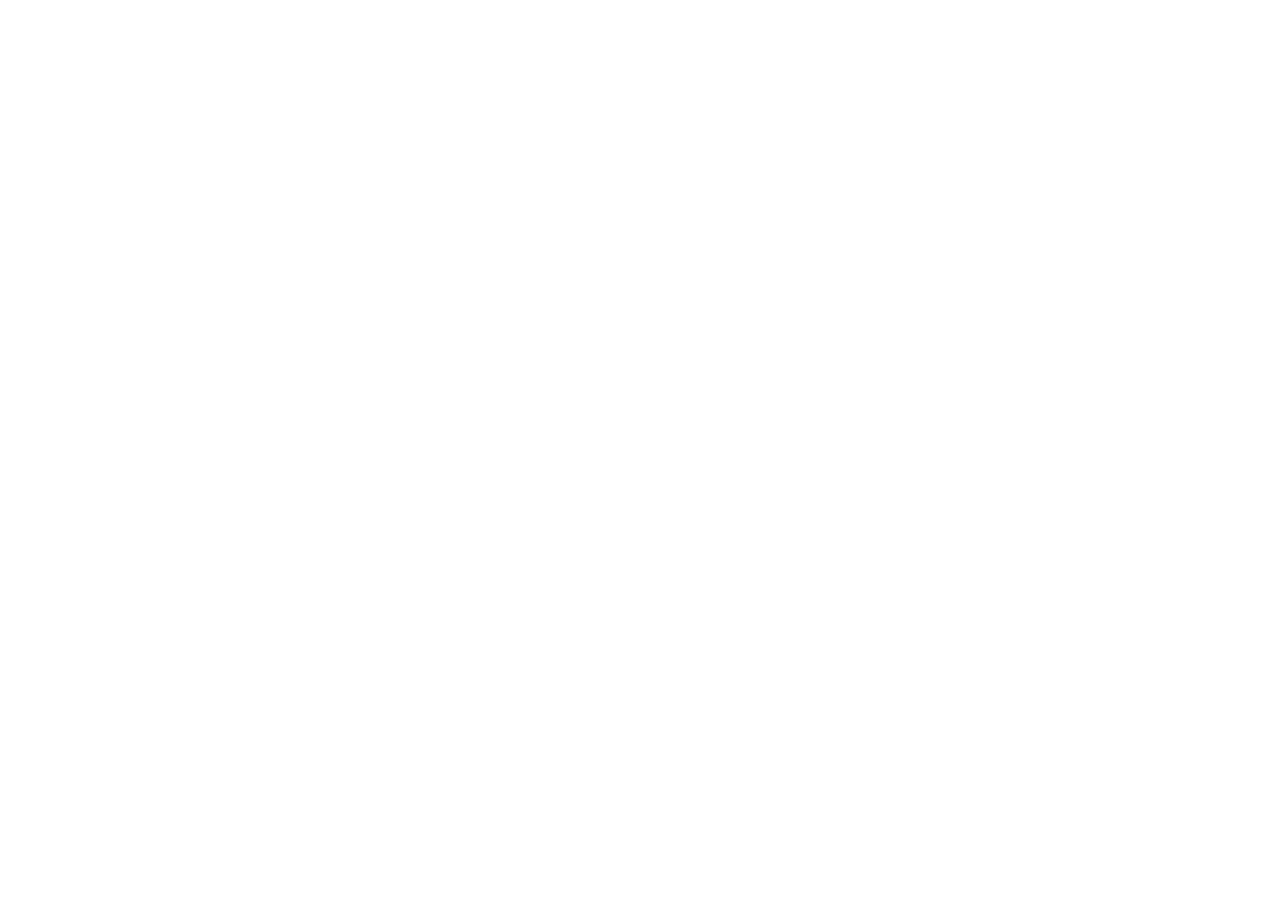
==== home.html @ d98927b1 "criei o arquivo home" ====
<!DOCTYPE html>
<html lang="pt-br">
<head>
    <meta charset="UTF-8">
    <meta name="viewport" content="width=device-width, initial-scale=1.0">
    <title>Home</title>
</head>
<style>
    * {
        margin: 0px;
        padding: 0px;
    }
</style>
<body>
    
</body>
</html>
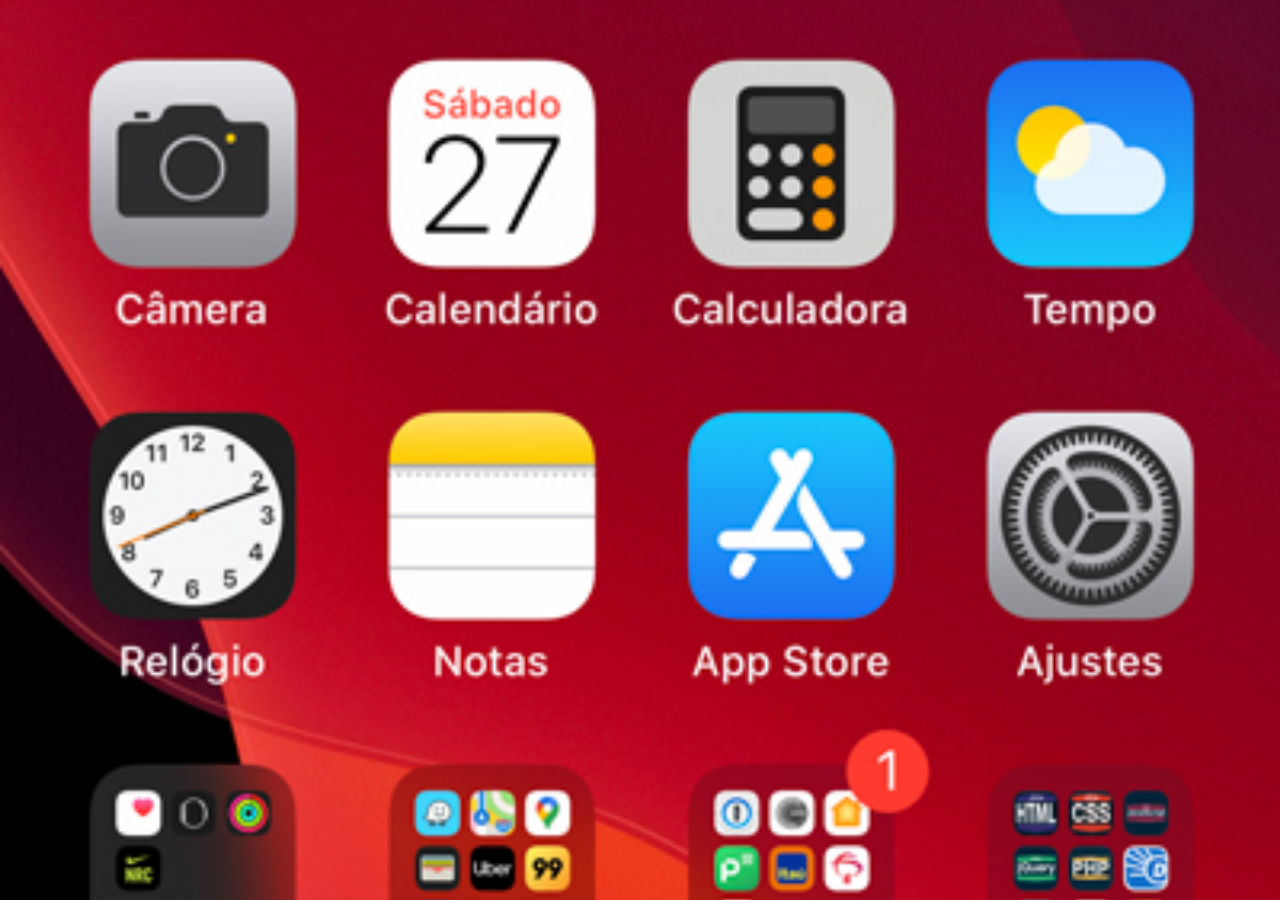
==== commit ed1f2f87: "criei o home" ====
--- a/home.html
+++ b/home.html
@@ -10,6 +10,13 @@
         margin: 0px;
         padding: 0px;
     }
+
+    body {
+        width: 100vw;
+        height: 100vh;
+        background: black url('imagens/tela-home.jpg');
+        background-size: cover;
+    }
 </style>
 <body>
     
